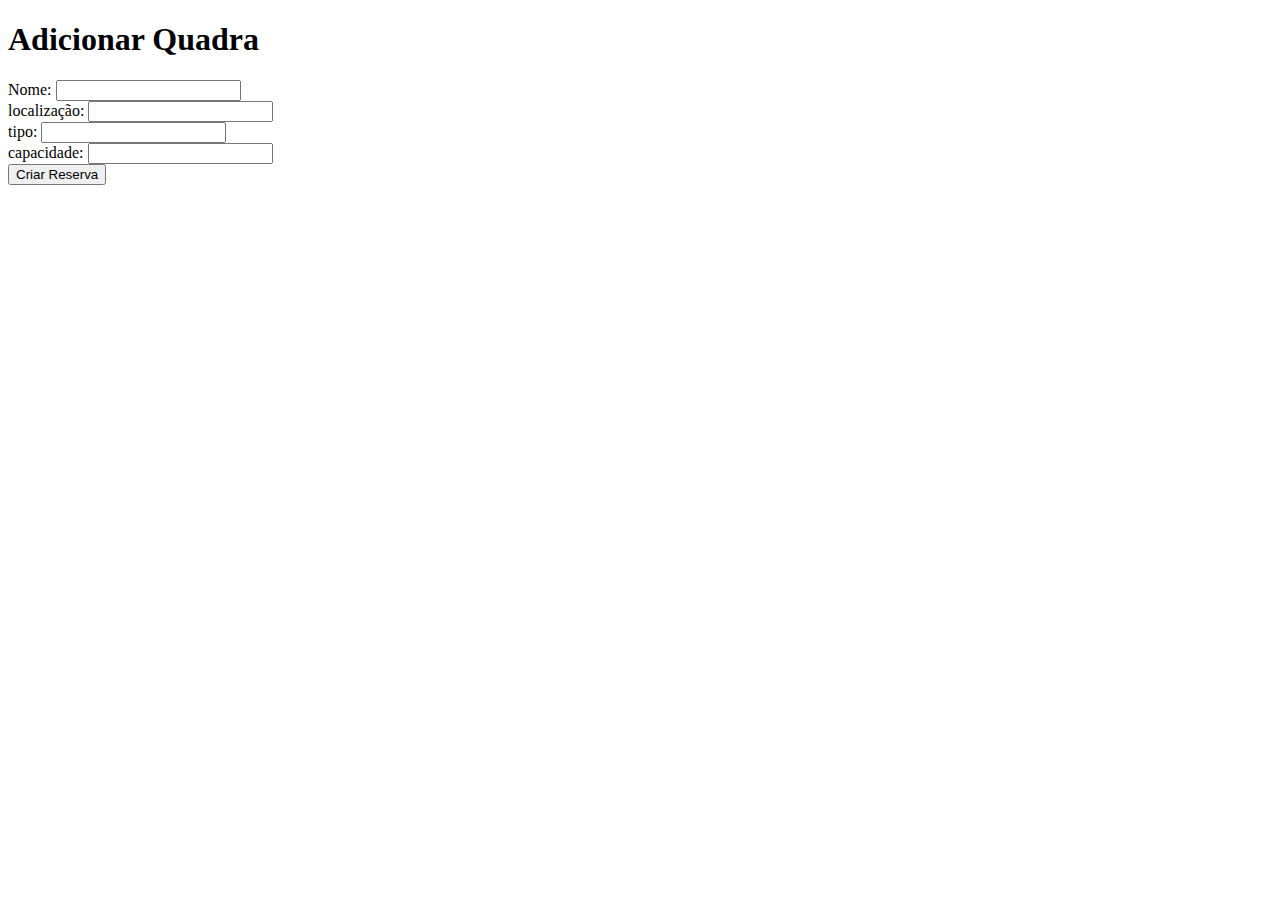
==== arenapro/src/main/resources/static/cria-quadra/index.html @ 438ac283 "ajeitando estrutura do front + inicio da criação de quadra" ====
<!DOCTYPE html>
<html lang="pt-br">
<head>
    <meta charset="UTF-8">
    <meta name="viewport" content="width=device-width, initial-scale=1.0">
    <title>Criar Reserva</title>
    <link rel="stylesheet" href="styles.css">
</head>
<body>
<div class="container">
    <header class="titulo">
        <h1>Adicionar Quadra</h1>
    </header>

    <form id="formReserva">
        <div class="campo">
            <label for="nome">Nome:</label>
            <input type="text" name="nome" id="nome" required>
        </div>

        <div class="campo">
            <label for="localização">localização:</label>
            <input type="text" name="localização" id="localização" required>
        </div>

        <div class="campo">
            <label for="tipo">tipo:</label>
            <input type="text" name="tipo" id="tipo" required>
        </div>

        <div class="campo">
            <label for="capacidade">capacidade:</label>
            <input type="text" name="capacidade" id="capacidade" required>
        </div>


        <button type="submit">Criar Reserva</button>
    </form>

    <div id="message"></div>
</div>

<script src="script.js"></script>
</body>
</html>
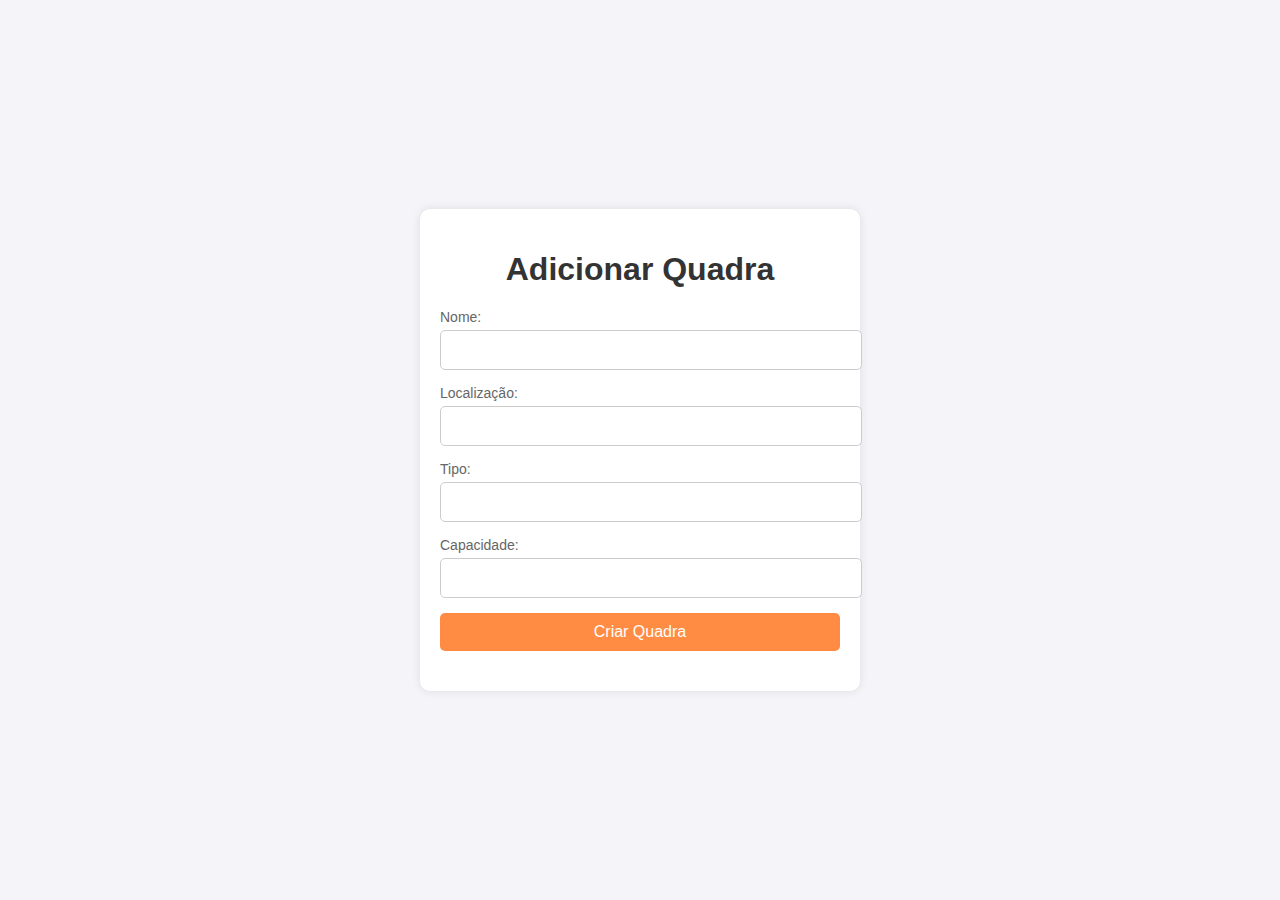
==== commit 46a0d741: "cria quadra." ====
--- a/arenapro/src/main/resources/static/cria-quadra/index.html
+++ b/arenapro/src/main/resources/static/cria-quadra/index.html
@@ -3,8 +3,8 @@
 <head>
     <meta charset="UTF-8">
     <meta name="viewport" content="width=device-width, initial-scale=1.0">
-    <title>Criar Reserva</title>
-    <link rel="stylesheet" href="styles.css">
+    <title>Adicionar Quadra</title>
+    <link rel="stylesheet" href="cria-quadra.css">
 </head>
 <body>
 <div class="container">
@@ -12,34 +12,33 @@
         <h1>Adicionar Quadra</h1>
     </header>
 
-    <form id="formReserva">
+    <form id="formQuadra">
         <div class="campo">
             <label for="nome">Nome:</label>
             <input type="text" name="nome" id="nome" required>
         </div>
 
         <div class="campo">
-            <label for="localização">localização:</label>
-            <input type="text" name="localização" id="localização" required>
+            <label for="localizacao">Localização:</label>
+            <input type="text" name="localizacao" id="localizacao" required>
         </div>
 
         <div class="campo">
-            <label for="tipo">tipo:</label>
+            <label for="tipo">Tipo:</label>
             <input type="text" name="tipo" id="tipo" required>
         </div>
 
         <div class="campo">
-            <label for="capacidade">capacidade:</label>
-            <input type="text" name="capacidade" id="capacidade" required>
+            <label for="capacidade">Capacidade:</label>
+            <input type="number" name="capacidade" id="capacidade" min="1" required>
         </div>
 
-
-        <button type="submit">Criar Reserva</button>
+        <button type="submit">Criar Quadra</button>
     </form>
 
     <div id="message"></div>
 </div>
 
-<script src="script.js"></script>
+<script src="cria-quadra.js"></script>
 </body>
 </html>
--- a/arenapro/src/main/resources/static/cria-quadra/cria-quadra.css
+++ b/arenapro/src/main/resources/static/cria-quadra/cria-quadra.css
@@ -0,0 +1,66 @@
+/* cria-quadra.css */
+
+body {
+    font-family: Arial, sans-serif;
+    background-color: #f4f4f9;
+    display: flex;
+    justify-content: center;
+    align-items: center;
+    height: 100vh;
+    margin: 0;
+}
+
+.container {
+    background-color: #fff;
+    border-radius: 10px;
+    padding: 20px;
+    width: 400px;
+    box-shadow: 0 0 10px rgba(0, 0, 0, 0.1);
+}
+
+.titulo h1 {
+    text-align: center;
+    color: #333;
+}
+
+.campo {
+    margin-bottom: 15px;
+}
+
+label {
+    display: block;
+    font-size: 14px;
+    color: #666;
+}
+
+select, input {
+    width: 100%;
+    padding: 10px;
+    border: 1px solid #ccc;
+    border-radius: 5px;
+    margin-top: 5px;
+    font-size: 16px;
+}
+
+button {
+    width: 100%;
+    padding: 10px;
+    background-color: #ff8c42; /* Cor ajustada para diferenciar das reservas */
+    color: #fff;
+    border: none;
+    border-radius: 5px;
+    font-size: 16px;
+    cursor: pointer;
+}
+
+button:hover {
+    background-color: #e66a1f;
+}
+
+#message {
+    text-align: center;
+    margin-top: 20px;
+    font-size: 16px;
+    font-weight: bold;
+    color: green; /* Cor ajustada para indicar sucesso */
+}
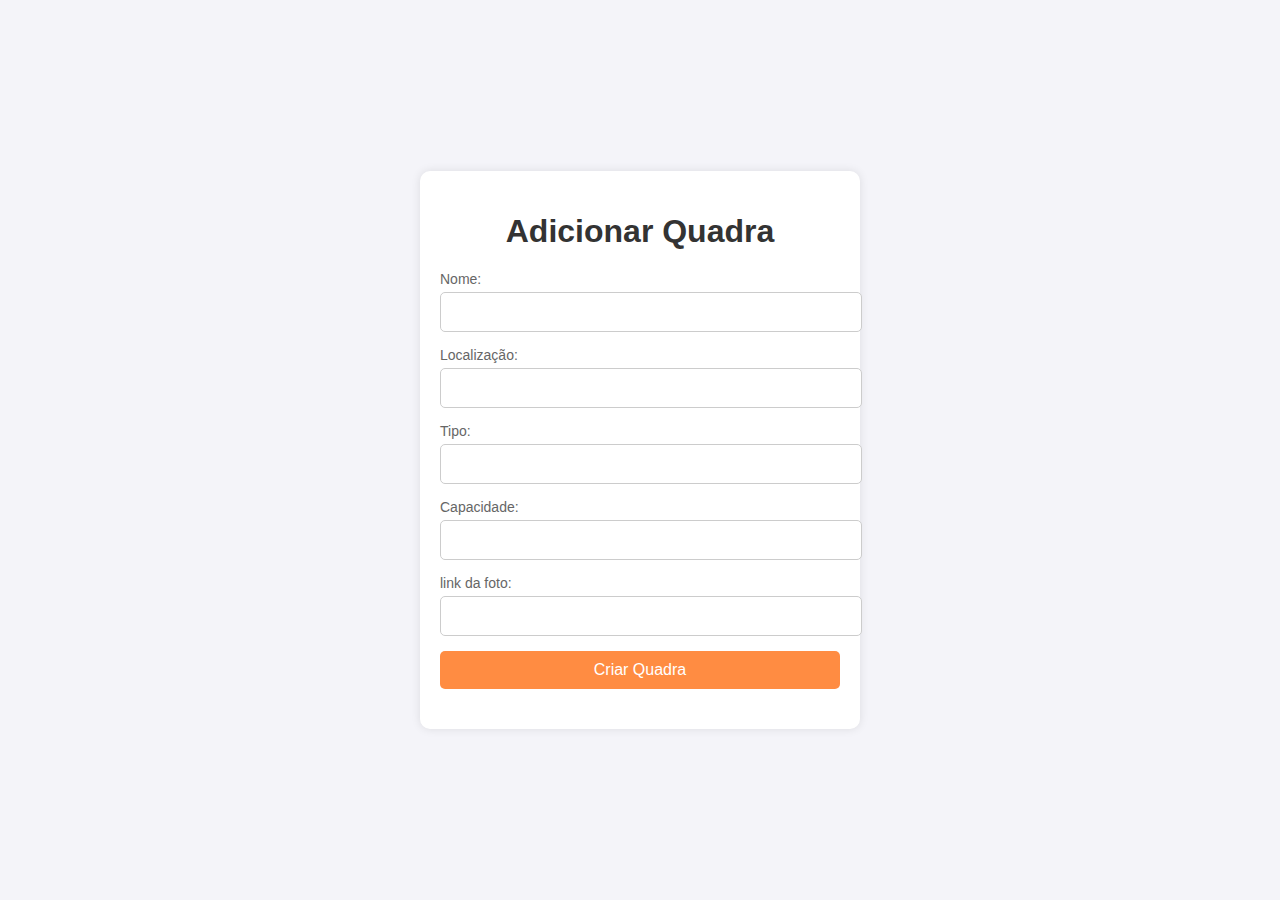
==== commit fb199000: "foto da quadra" ====
--- a/arenapro/src/main/resources/static/cria-quadra/index.html
+++ b/arenapro/src/main/resources/static/cria-quadra/index.html
@@ -1,5 +1,5 @@
 <!DOCTYPE html>
-<html lang="pt-br">
+<html lang="pt-br" xmlns:foto="http://www.w3.org/1999/xhtml">
 <head>
     <meta charset="UTF-8">
     <meta name="viewport" content="width=device-width, initial-scale=1.0">
@@ -33,6 +33,11 @@
             <input type="number" name="capacidade" id="capacidade" min="1" required>
         </div>
 
+        <div class="campo">
+            <label for="fotoUrl">link da foto: </label>
+            <input type="text" name="fotoUrl" id="fotoUrl" required>
+        </div>
+
         <button type="submit">Criar Quadra</button>
     </form>
 
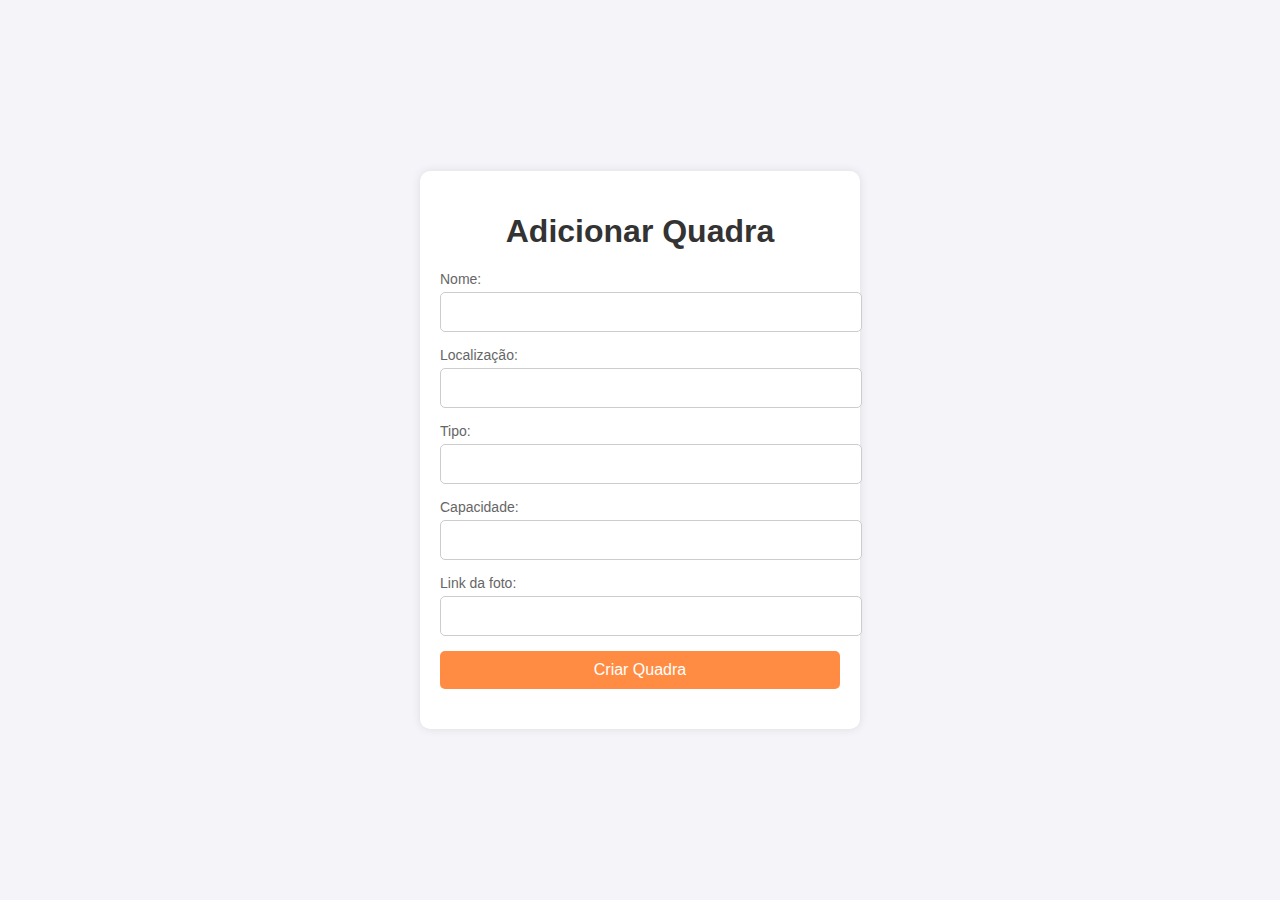
==== commit 3fbf1d9e: "feature: seguranca implementada" ====
--- a/arenapro/src/main/resources/static/cria-quadra/index.html
+++ b/arenapro/src/main/resources/static/cria-quadra/index.html
@@ -3,8 +3,8 @@
 <head>
     <meta charset="UTF-8">
     <meta name="viewport" content="width=device-width, initial-scale=1.0">
-    <title>Adicionar Quadra</title>
-    <link rel="stylesheet" href="cria-quadra.css">
+    <title>Criar Reserva</title>
+    <link rel="stylesheet" href="styles.css">
 </head>
 <body>
 <div class="container">
@@ -12,7 +12,7 @@
         <h1>Adicionar Quadra</h1>
     </header>
 
-    <form id="formQuadra">
+    <form id="formReserva">
         <div class="campo">
             <label for="nome">Nome:</label>
             <input type="text" name="nome" id="nome" required>
@@ -30,11 +30,11 @@
 
         <div class="campo">
             <label for="capacidade">Capacidade:</label>
-            <input type="number" name="capacidade" id="capacidade" min="1" required>
+            <input type="text" name="capacidade" id="capacidade" required>
         </div>
 
         <div class="campo">
-            <label for="fotoUrl">link da foto: </label>
+            <label for="fotoUrl">Link da foto: </label>
             <input type="text" name="fotoUrl" id="fotoUrl" required>
         </div>
 
@@ -44,6 +44,6 @@
     <div id="message"></div>
 </div>
 
-<script src="cria-quadra.js"></script>
+<script src="script.js"></script>
 </body>
 </html>
--- a/arenapro/src/main/resources/static/cria-quadra/styles.css
+++ b/arenapro/src/main/resources/static/cria-quadra/styles.css
@@ -0,0 +1,66 @@
+/* cria-quadra.css */
+
+body {
+    font-family: Arial, sans-serif;
+    background-color: #f4f4f9;
+    display: flex;
+    justify-content: center;
+    align-items: center;
+    height: 100vh;
+    margin: 0;
+}
+
+.container {
+    background-color: #fff;
+    border-radius: 10px;
+    padding: 20px;
+    width: 400px;
+    box-shadow: 0 0 10px rgba(0, 0, 0, 0.1);
+}
+
+.titulo h1 {
+    text-align: center;
+    color: #333;
+}
+
+.campo {
+    margin-bottom: 15px;
+}
+
+label {
+    display: block;
+    font-size: 14px;
+    color: #666;
+}
+
+select, input {
+    width: 100%;
+    padding: 10px;
+    border: 1px solid #ccc;
+    border-radius: 5px;
+    margin-top: 5px;
+    font-size: 16px;
+}
+
+button {
+    width: 100%;
+    padding: 10px;
+    background-color: #ff8c42; /* Cor ajustada para diferenciar das reservas */
+    color: #fff;
+    border: none;
+    border-radius: 5px;
+    font-size: 16px;
+    cursor: pointer;
+}
+
+button:hover {
+    background-color: #e66a1f;
+}
+
+#message {
+    text-align: center;
+    margin-top: 20px;
+    font-size: 16px;
+    font-weight: bold;
+    color: green; /* Cor ajustada para indicar sucesso */
+}